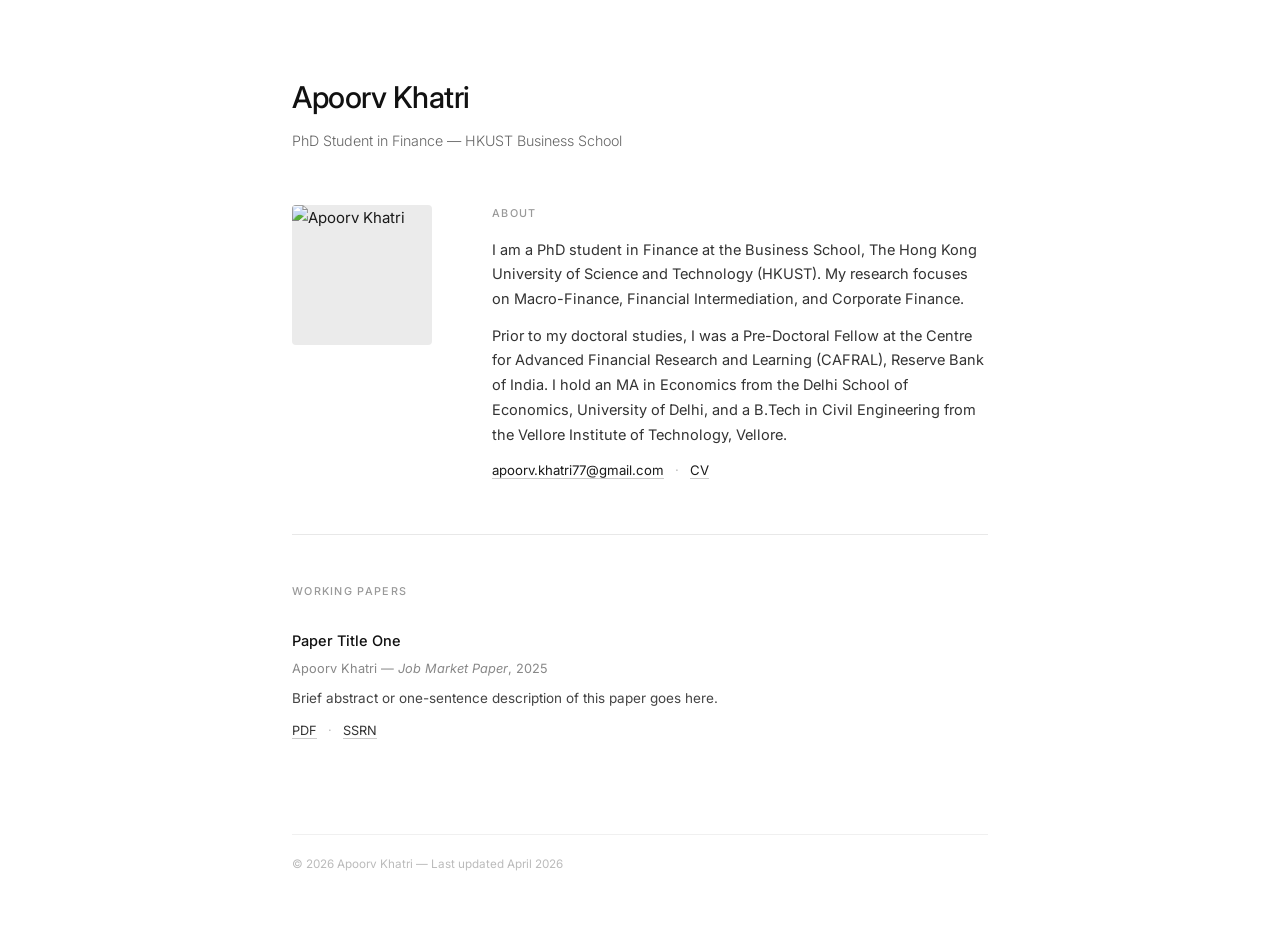
==== index.html @ e32fb56c "Switch cartoon avatar to lorelei style Co-Authored-By: Claude Sonnet 4.6 <noreply@anthropic.com>" ====
<!DOCTYPE html>
<html lang="en">
<head>
  <meta charset="UTF-8" />
  <meta name="viewport" content="width=device-width, initial-scale=1.0" />
  <title>Apoorv Khatri</title>
  <link rel="stylesheet" href="style.css" />
</head>
<body>

  <div class="page">

    <!-- Header -->
    <header>
      <h1>Apoorv Khatri</h1>
      <p class="subtitle">PhD Student in Finance &mdash; HKUST Business School</p>
    </header>

    <!-- About -->
    <section class="about">
      <div class="about-photo">
        <img class="photo-placeholder" src="https://api.dicebear.com/9.x/lorelei/svg?seed=ApoorvKhatri&backgroundColor=ebebeb" alt="Apoorv Khatri" />
      </div>
      <div class="about-text">
        <h2>About</h2>
        <p>
          I am a PhD student in Finance at the Business School, The Hong Kong University
          of Science and Technology (HKUST). My research focuses on Macro-Finance,
          Financial Intermediation, and Corporate Finance.
        </p>
        <p>
          Prior to my doctoral studies, I was a Pre-Doctoral Fellow at the Centre for
          Advanced Financial Research and Learning (CAFRAL), Reserve Bank of India.
          I hold an MA in Economics from the Delhi School of Economics, University of Delhi,
          and a B.Tech in Civil Engineering from the Vellore Institute of Technology, Vellore.
        </p>

        <div class="contact-links">
          <a href="mailto:apoorv.khatri77@gmail.com">apoorv.khatri77@gmail.com</a>
          <span class="sep">&middot;</span>
          <a href="#">CV</a>
        </div>
      </div>
    </section>

    <hr class="divider" />

    <!-- Working Papers -->
    <section class="papers">
      <h2>Working Papers</h2>

      <div class="paper">
        <div class="paper-title">Paper Title One</div>
        <div class="paper-meta">Apoorv Khatri &mdash; <em>Job Market Paper</em>, 2025</div>
        <p class="paper-abstract">
          Brief abstract or one-sentence description of this paper goes here.
        </p>
        <div class="paper-links">
          <a href="#">PDF</a>
          <span class="sep">&middot;</span>
          <a href="#">SSRN</a>
        </div>
      </div>


    </section>

    <footer>
      &copy; 2026 Apoorv Khatri &mdash; Last updated April 2026
    </footer>

  </div>

</body>
</html>
---- style.css ----
@import url('https://fonts.googleapis.com/css2?family=Inter:wght@300;400;500&display=swap');

* { margin: 0; padding: 0; box-sizing: border-box; }

body {
  font-family: 'Inter', -apple-system, BlinkMacSystemFont, 'Segoe UI', sans-serif;
  font-size: 15px;
  color: #1a1a1a;
  background: #ffffff;
  line-height: 1.7;
  -webkit-font-smoothing: antialiased;
}

.page {
  max-width: 760px;
  margin: 0 auto;
  padding: 72px 32px 60px;
}

/* ── Header ── */
header {
  margin-bottom: 52px;
}

header h1 {
  font-size: 2em;
  font-weight: 500;
  letter-spacing: -0.5px;
  color: #111;
}

header .subtitle {
  margin-top: 6px;
  font-size: 0.95em;
  color: #666;
  font-weight: 300;
}

/* ── About ── */
.about {
  display: grid;
  grid-template-columns: 160px 1fr;
  gap: 40px;
  align-items: start;
  margin-bottom: 52px;
}

.photo-placeholder {
  width: 140px;
  height: 140px;
  border-radius: 4px;
  background: #ebebeb;
  display: block;
}

.about-text h2 {
  font-size: 0.72em;
  font-weight: 500;
  letter-spacing: 0.12em;
  text-transform: uppercase;
  color: #999;
  margin-bottom: 14px;
}

.about-text p {
  color: #333;
  margin-bottom: 12px;
  font-size: 0.97em;
}

.interests {
  display: flex;
  flex-wrap: wrap;
  gap: 8px;
  margin-top: 18px;
  margin-bottom: 20px;
}

.interests span {
  font-size: 0.8em;
  color: #555;
  border: 1px solid #d8d8d8;
  padding: 3px 11px;
  border-radius: 20px;
}

.contact-links {
  font-size: 0.88em;
  color: #444;
}

.contact-links a {
  color: #1a1a1a;
  text-decoration: none;
  border-bottom: 1px solid #ccc;
}

.contact-links a:hover {
  border-bottom-color: #1a1a1a;
}

.sep {
  margin: 0 7px;
  color: #bbb;
}

/* ── Divider ── */
.divider {
  border: none;
  border-top: 1px solid #e8e8e8;
  margin: 0 0 48px;
}

/* ── Papers ── */
.papers h2 {
  font-size: 0.72em;
  font-weight: 500;
  letter-spacing: 0.12em;
  text-transform: uppercase;
  color: #999;
  margin-bottom: 28px;
}

.paper {
  margin-bottom: 32px;
  padding-bottom: 32px;
  border-bottom: 1px solid #f0f0f0;
}

.paper:last-child {
  border-bottom: none;
}

.paper-title {
  font-size: 0.97em;
  font-weight: 500;
  color: #111;
  margin-bottom: 4px;
}

.paper-meta {
  font-size: 0.85em;
  color: #888;
  margin-bottom: 8px;
}

.paper-abstract {
  font-size: 0.9em;
  color: #444;
  margin-bottom: 10px;
}

.paper-links {
  font-size: 0.85em;
}

.paper-links a {
  color: #333;
  text-decoration: none;
  border-bottom: 1px solid #ccc;
}

.paper-links a:hover {
  border-bottom-color: #333;
}

/* ── Footer ── */
footer {
  margin-top: 60px;
  font-size: 0.78em;
  color: #bbb;
  border-top: 1px solid #f0f0f0;
  padding-top: 20px;
}

/* ── Responsive ── */
@media (max-width: 600px) {
  .page { padding: 48px 20px 48px; }
  .about { grid-template-columns: 1fr; }
  .photo-placeholder { width: 110px; height: 110px; }
}
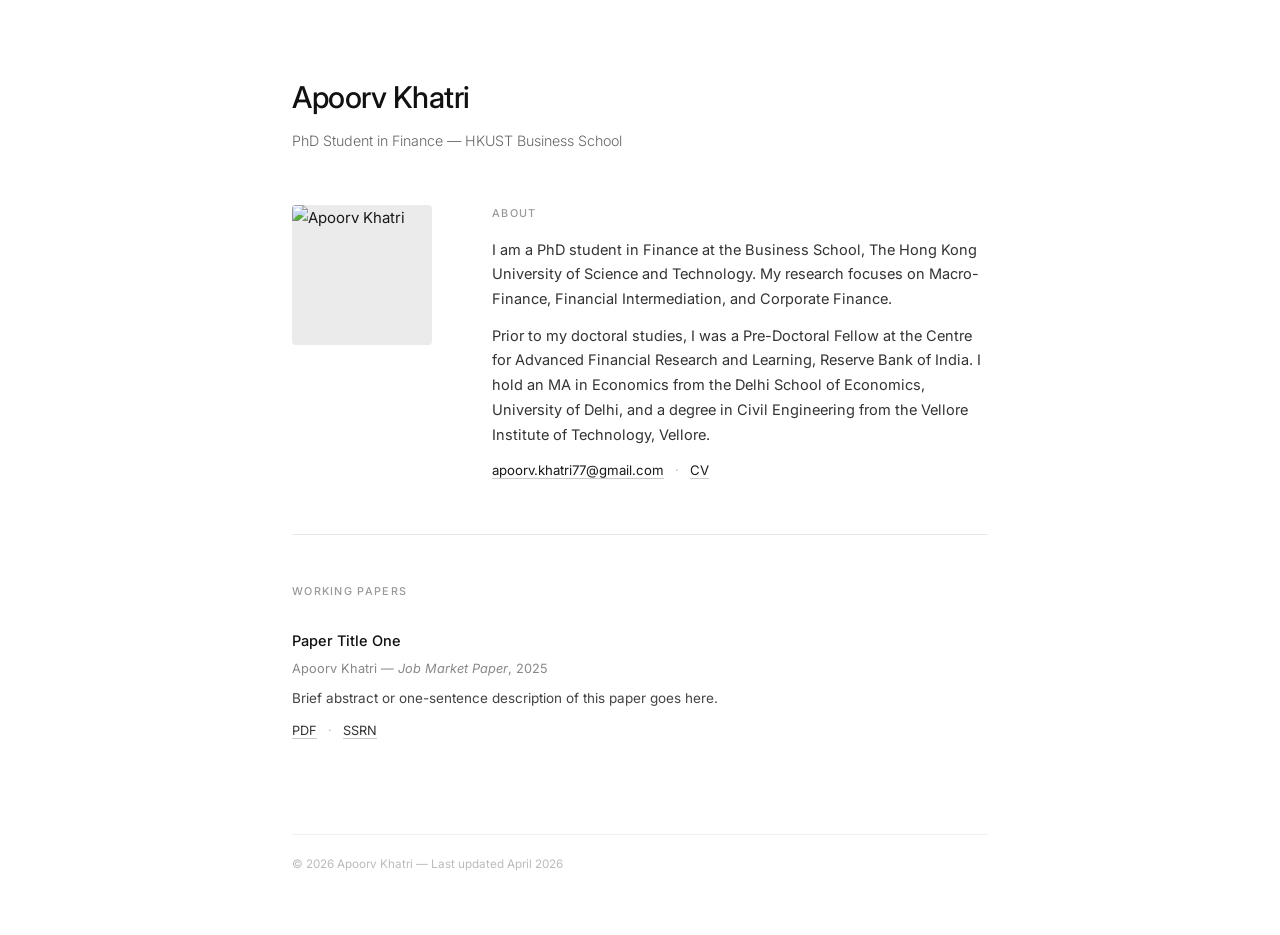
==== commit b53d07b8: "Remove abbreviations HKUST, CAFRAL, and B.Tech from bio Co-Authored-By: Claude Sonnet 4.6 <noreply@a" ====
--- a/index.html
+++ b/index.html
@@ -25,14 +25,14 @@
         <h2>About</h2>
         <p>
           I am a PhD student in Finance at the Business School, The Hong Kong University
-          of Science and Technology (HKUST). My research focuses on Macro-Finance,
+          of Science and Technology. My research focuses on Macro-Finance,
           Financial Intermediation, and Corporate Finance.
         </p>
         <p>
           Prior to my doctoral studies, I was a Pre-Doctoral Fellow at the Centre for
-          Advanced Financial Research and Learning (CAFRAL), Reserve Bank of India.
+          Advanced Financial Research and Learning, Reserve Bank of India.
           I hold an MA in Economics from the Delhi School of Economics, University of Delhi,
-          and a B.Tech in Civil Engineering from the Vellore Institute of Technology, Vellore.
+          and a degree in Civil Engineering from the Vellore Institute of Technology, Vellore.
         </p>
 
         <div class="contact-links">
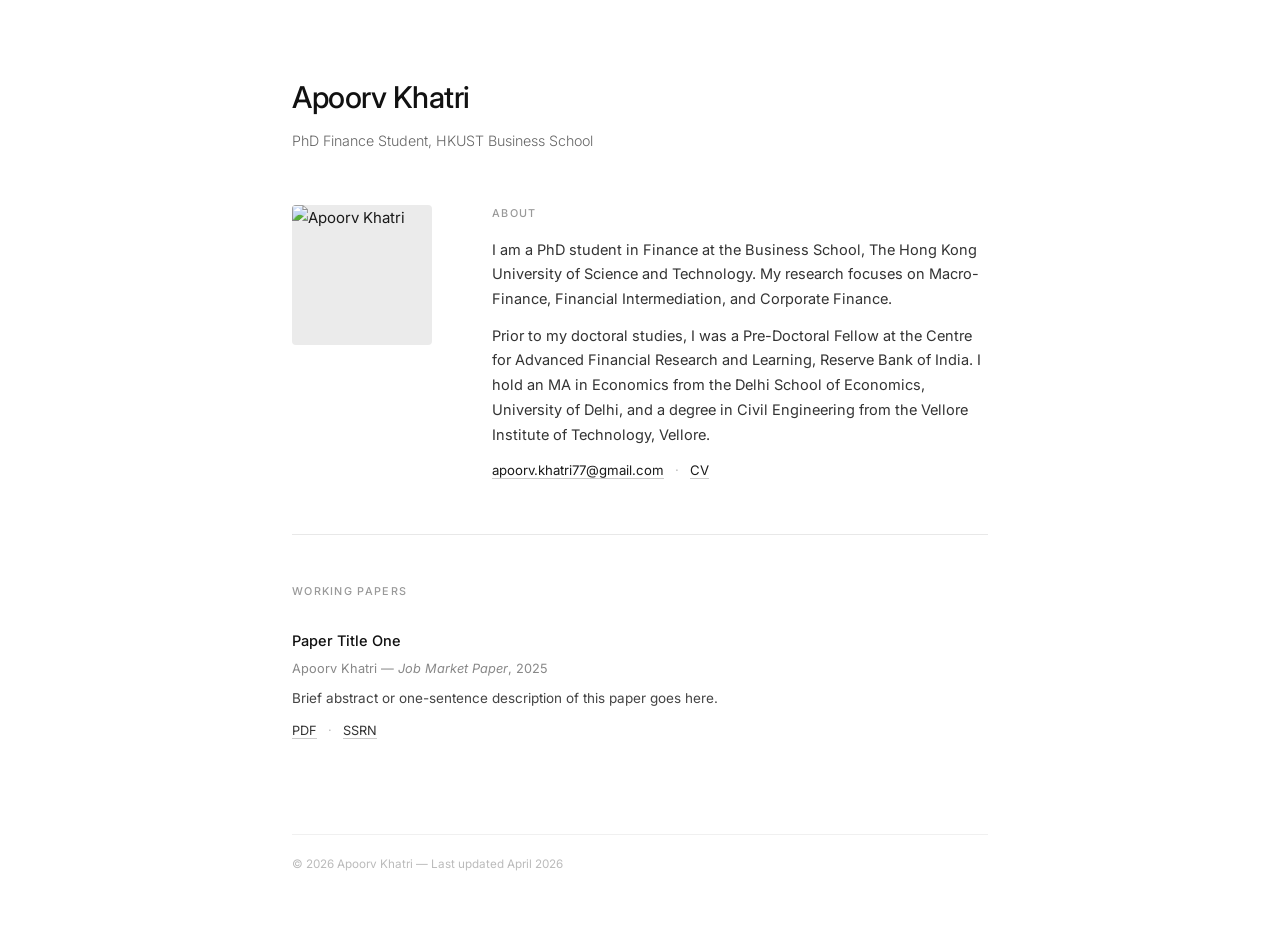
==== commit 72ef3411: "Update subtitle text Co-Authored-By: Claude Sonnet 4.6 <noreply@anthropic.com>" ====
--- a/index.html
+++ b/index.html
@@ -13,7 +13,7 @@
     <!-- Header -->
     <header>
       <h1>Apoorv Khatri</h1>
-      <p class="subtitle">PhD Student in Finance &mdash; HKUST Business School</p>
+      <p class="subtitle">PhD Finance Student, HKUST Business School</p>
     </header>
 
     <!-- About -->
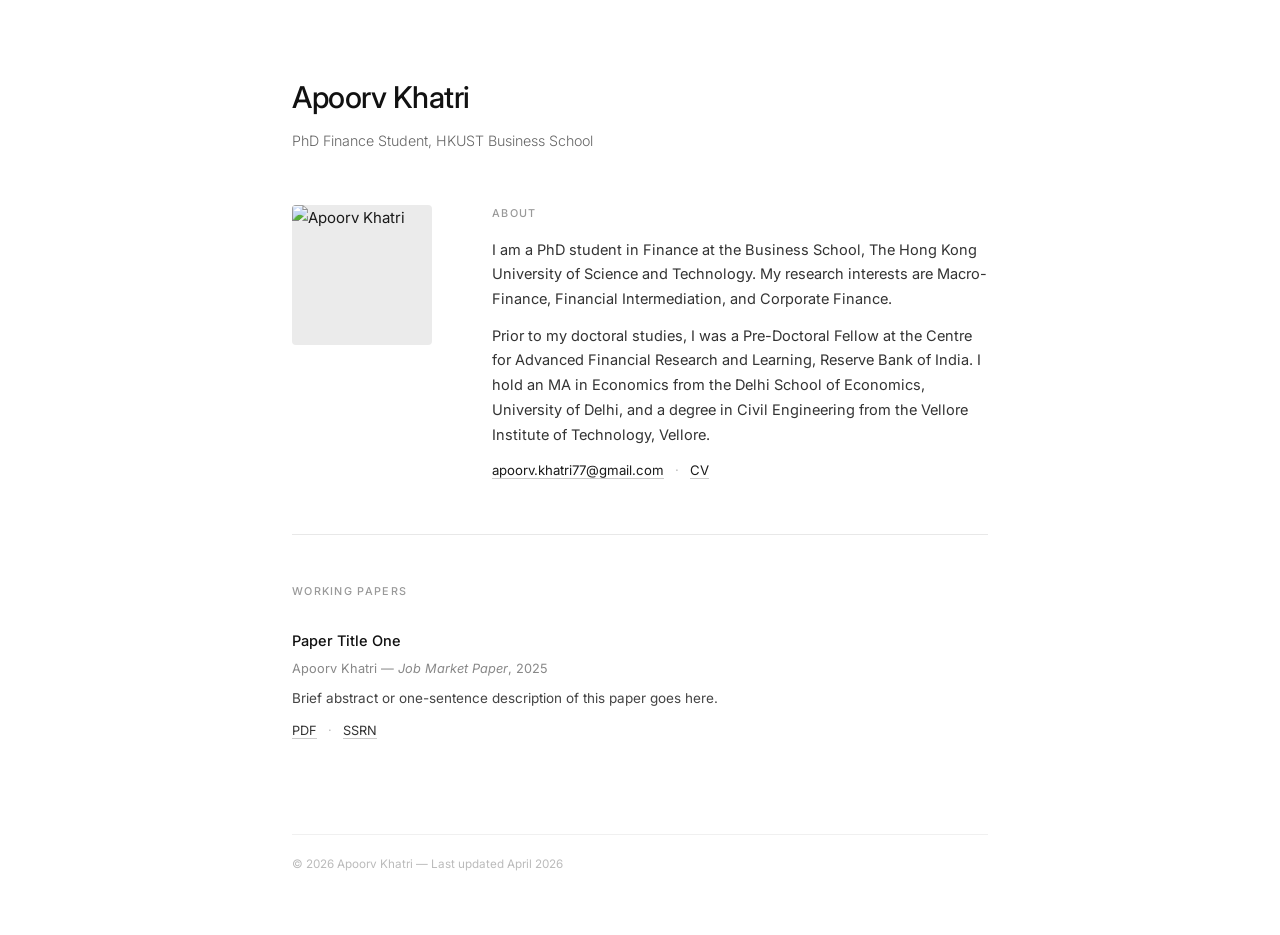
==== commit 4b6a97ac: "Update research interests phrasing Co-Authored-By: Claude Sonnet 4.6 <noreply@anthropic.com>" ====
--- a/index.html
+++ b/index.html
@@ -25,8 +25,8 @@
         <h2>About</h2>
         <p>
           I am a PhD student in Finance at the Business School, The Hong Kong University
-          of Science and Technology. My research focuses on Macro-Finance,
-          Financial Intermediation, and Corporate Finance.
+          of Science and Technology. My research interests are Macro-Finance, Financial
+          Intermediation, and Corporate Finance.
         </p>
         <p>
           Prior to my doctoral studies, I was a Pre-Doctoral Fellow at the Centre for
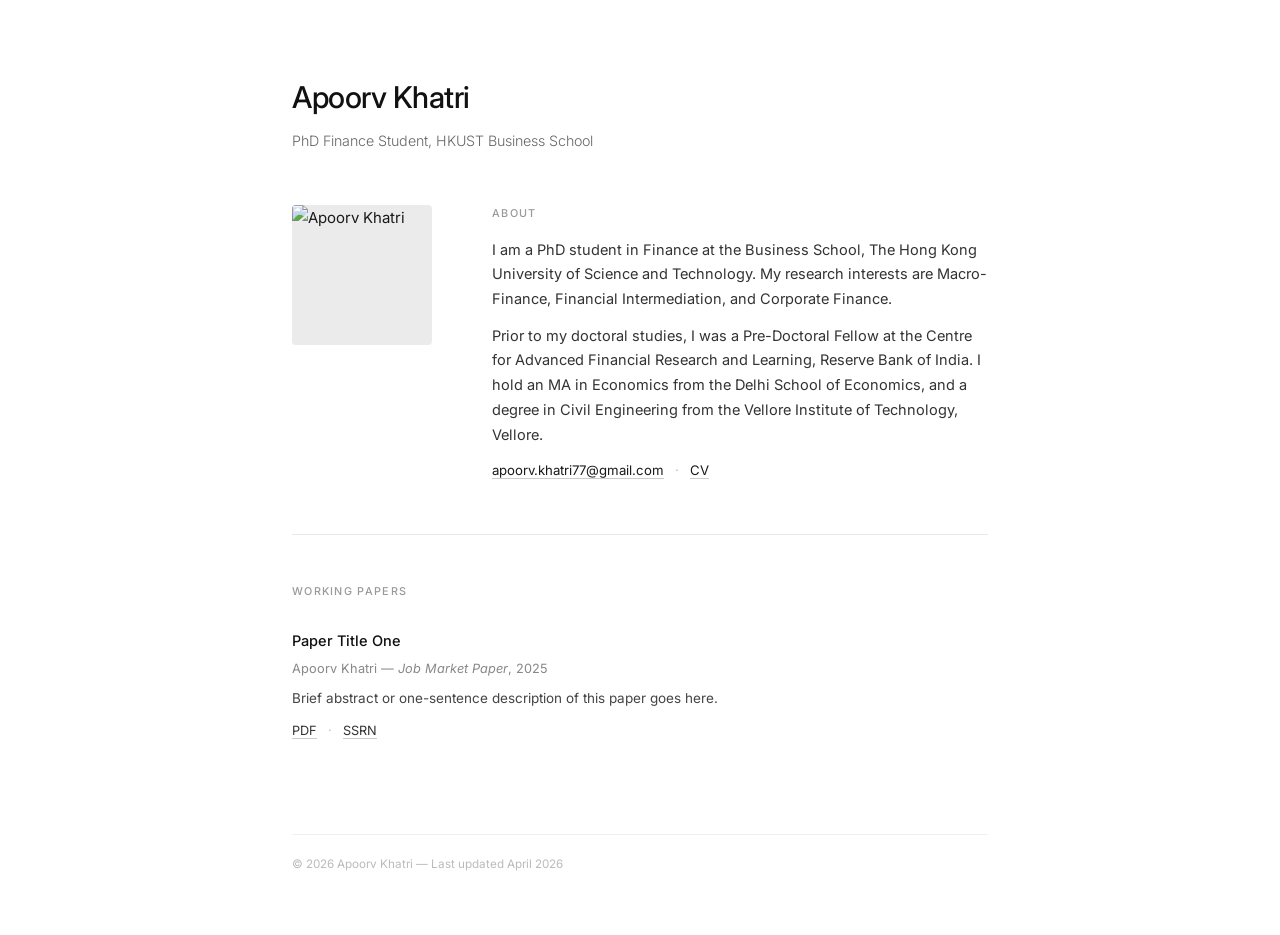
==== commit a4f9bee9: "Remove University of Delhi from bio Co-Authored-By: Claude Sonnet 4.6 <noreply@anthropic.com>" ====
--- a/index.html
+++ b/index.html
@@ -31,7 +31,7 @@
         <p>
           Prior to my doctoral studies, I was a Pre-Doctoral Fellow at the Centre for
           Advanced Financial Research and Learning, Reserve Bank of India.
-          I hold an MA in Economics from the Delhi School of Economics, University of Delhi,
+          I hold an MA in Economics from the Delhi School of Economics,
           and a degree in Civil Engineering from the Vellore Institute of Technology, Vellore.
         </p>
 
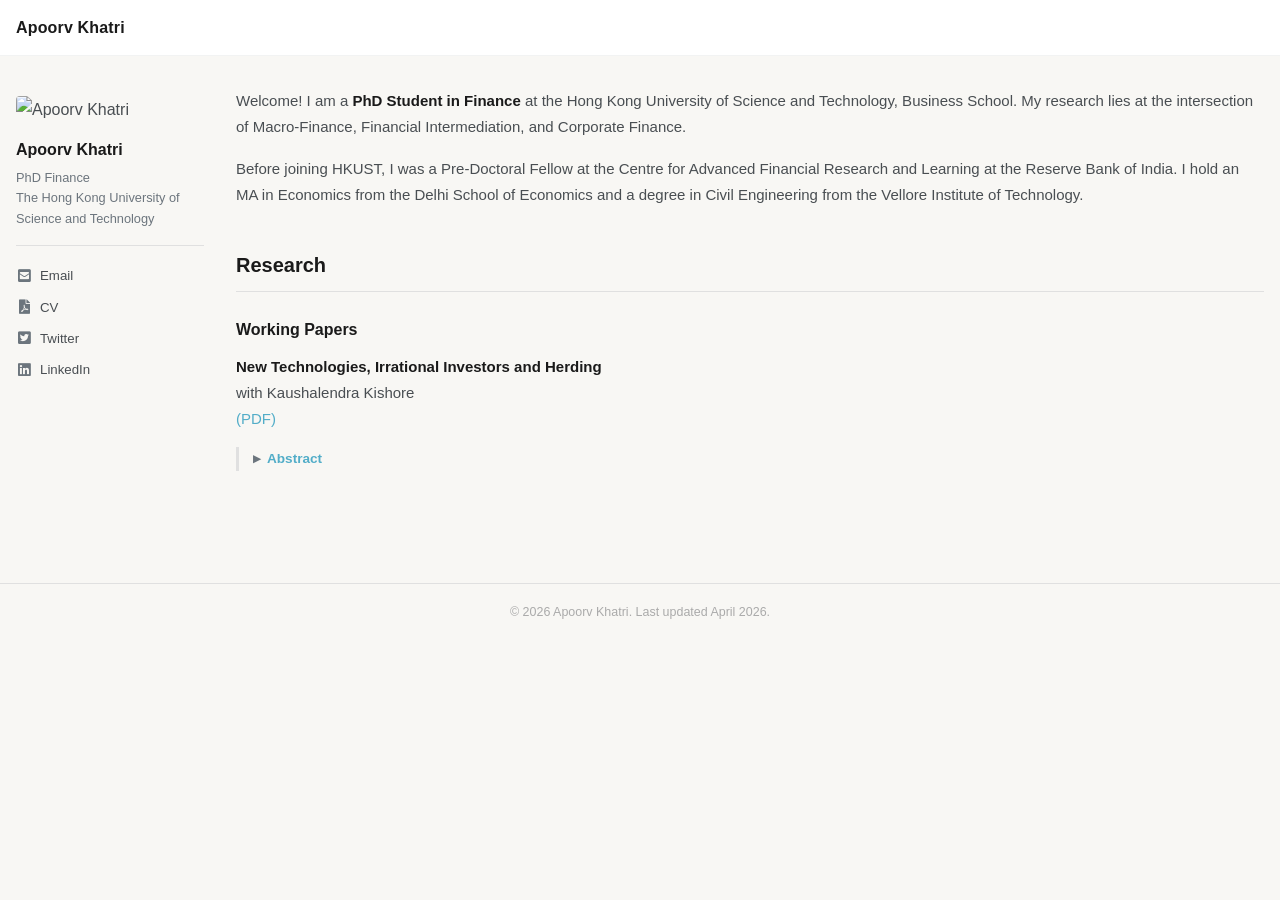
==== commit 75c937ad: "Update website theme and add working paper - Redesign to Minimal Mistakes style with sidebar layout " ====
--- a/index.html
+++ b/index.html
@@ -4,71 +4,122 @@
   <meta charset="UTF-8" />
   <meta name="viewport" content="width=device-width, initial-scale=1.0" />
   <title>Apoorv Khatri</title>
+  <link rel="stylesheet" href="https://cdn.jsdelivr.net/npm/@fortawesome/fontawesome-free@5/css/all.min.css">
   <link rel="stylesheet" href="style.css" />
 </head>
 <body>
 
-  <div class="page">
+  <!-- Masthead -->
+  <div class="masthead">
+    <div class="masthead__inner-wrap">
+      <nav class="greedy-nav">
+        <a class="site-title" href="#">Apoorv Khatri</a>
+        <ul class="visible-links"></ul>
+      </nav>
+    </div>
+  </div>
 
-    <!-- Header -->
-    <header>
-      <h1>Apoorv Khatri</h1>
-      <p class="subtitle">PhD Finance Student, HKUST Business School</p>
-    </header>
+  <!-- Page body -->
+  <div id="main">
 
-    <!-- About -->
-    <section class="about">
-      <div class="about-photo">
-        <img class="photo-placeholder" src="https://api.dicebear.com/9.x/lorelei/svg?seed=ApoorvKhatri&backgroundColor=ebebeb" alt="Apoorv Khatri" />
+    <!-- Sidebar -->
+    <div class="sidebar sticky">
+      <div class="author__avatar">
+        <img src="https://api.dicebear.com/9.x/initials/svg?seed=AK&backgroundColor=c8d8e8&fontFamily=Arial&fontSize=38&fontWeight=600"
+             alt="Apoorv Khatri" />
       </div>
-      <div class="about-text">
-        <h2>About</h2>
-        <p>
-          I am a PhD student in Finance at the Business School, The Hong Kong University
-          of Science and Technology. My research interests are Macro-Finance, Financial
-          Intermediation, and Corporate Finance.
-        </p>
-        <p>
-          Prior to my doctoral studies, I was a Pre-Doctoral Fellow at the Centre for
-          Advanced Financial Research and Learning, Reserve Bank of India.
-          I hold an MA in Economics from the Delhi School of Economics,
-          and a degree in Civil Engineering from the Vellore Institute of Technology, Vellore.
-        </p>
-
-        <div class="contact-links">
-          <a href="mailto:apoorv.khatri77@gmail.com">apoorv.khatri77@gmail.com</a>
-          <span class="sep">&middot;</span>
-          <a href="#">CV</a>
+      <div class="author__content">
+        <h3 class="author__name">Apoorv Khatri</h3>
+        <div class="author__bio">
+          <p>PhD Finance<br />The Hong Kong University of Science and Technology</p>
         </div>
       </div>
-    </section>
+      <div class="author__urls-wrapper">
+        <ul class="author__urls">
+          <li>
+            <a href="mailto:apoorv.khatri77@gmail.com">
+              <i class="fas fa-fw fa-envelope-square"></i>
+              <span class="label">Email</span>
+            </a>
+          </li>
+          <li>
+            <a href="#">
+              <i class="fas fa-fw fa-file-pdf"></i>
+              <span class="label">CV</span>
+            </a>
+          </li>
+          <li>
+            <a href="https://x.com/khatrivial" rel="noopener noreferrer" target="_blank">
+              <i class="fab fa-fw fa-twitter-square"></i>
+              <span class="label">Twitter</span>
+            </a>
+          </li>
+          <li>
+            <a href="https://www.linkedin.com/in/apoorv-khatri/" rel="noopener noreferrer" target="_blank">
+              <i class="fab fa-fw fa-linkedin"></i>
+              <span class="label">LinkedIn</span>
+            </a>
+          </li>
+        </ul>
+      </div>
+    </div>
 
-    <hr class="divider" />
+    <!-- Main content -->
+    <article class="page">
+      <div class="page__inner-wrap">
+        <section class="page__content">
 
-    <!-- Working Papers -->
-    <section class="papers">
-      <h2>Working Papers</h2>
+          <p>
+            Welcome! I am a <strong>PhD Student in Finance</strong> at the
+            Hong Kong University of Science and Technology, Business School.
+            My research lies at the intersection of Macro-Finance, Financial
+            Intermediation, and Corporate Finance.
+          </p>
+          <p>
+            Before joining HKUST, I was a Pre-Doctoral Fellow at the Centre for
+            Advanced Financial Research and Learning at the Reserve Bank of India.
+            I hold an MA in Economics from the Delhi School of Economics and a
+            degree in Civil Engineering from the Vellore Institute of Technology.
+          </p>
 
-      <div class="paper">
-        <div class="paper-title">Paper Title One</div>
-        <div class="paper-meta">Apoorv Khatri &mdash; <em>Job Market Paper</em>, 2025</div>
-        <p class="paper-abstract">
-          Brief abstract or one-sentence description of this paper goes here.
-        </p>
-        <div class="paper-links">
-          <a href="#">PDF</a>
-          <span class="sep">&middot;</span>
-          <a href="#">SSRN</a>
-        </div>
+          <a id="research"></a>
+          <h2>Research</h2>
+
+          <h3>Working Papers</h3>
+
+          <p>
+            <strong>New Technologies, Irrational Investors and Herding</strong><br />
+            with Kaushalendra Kishore<br />
+            <a href="Irrational_CEOs.pdf">(PDF)</a>
+          </p>
+          <details>
+            <summary>Abstract</summary>
+            <p>
+              This paper develops a rational expectations framework to explain how financial
+              crises can emerge in an economy where some decision-makers are irrational. Investors
+              choose between a new risky asset and a safe asset. Irrational investors always invest
+              in risky assets, whereas rational investors only invest when they are confident enough
+              that the asset holds high value. Investors cannot distinguish whether others'
+              investments stem from private information or irrationality, creating a
+              signal-confounding problem. This may lead uninformed rational investors to herd and
+              invest, even in the absence of informative signals, thus leading to a crisis. Our
+              model explains historical episodes where the advent of new technologies and the
+              presence of novice investors lead to a bubble.
+            </p>
+          </details>
+
+        </section>
       </div>
+    </article>
 
+  </div><!-- end #main -->
 
-    </section>
-
+  <div id="footer" class="page__footer">
     <footer>
-      &copy; 2026 Apoorv Khatri &mdash; Last updated April 2026
+      <div class="page__footer-copyright">
+        &copy; 2026 Apoorv Khatri. Last updated April 2026.
+      </div>
     </footer>
-
   </div>
 
 </body>
--- a/style.css
+++ b/style.css
@@ -1,181 +1,299 @@
-@import url('https://fonts.googleapis.com/css2?family=Inter:wght@300;400;500&display=swap');
-
-* { margin: 0; padding: 0; box-sizing: border-box; }
+/* ── Reset ── */
+*, *::before, *::after { margin: 0; padding: 0; box-sizing: border-box; }
+
+/* ── Variables (Minimal Mistakes palette) ── */
+:root {
+  --bg:           #f8f7f4;
+  --text:         #494e52;
+  --text-dark:    #1a1a1a;
+  --link:         #52adc8;
+  --link-hover:   #3d8fa8;
+  --border:       #f2f3f3;
+  --border-mid:   #e0e0e0;
+  --muted:        #6c757d;
+  --masthead-h:   56px;
+  --sidebar-w:    220px;
+  --font:         -apple-system, BlinkMacSystemFont, "Segoe UI", Roboto, "Helvetica Neue", Arial, sans-serif;
+  --font-serif:   Georgia, "Times New Roman", serif;
+}
+
+html {
+  scroll-padding-top: calc(var(--masthead-h) + 12px);
+  font-size: 16px;
+}
 
 body {
-  font-family: 'Inter', -apple-system, BlinkMacSystemFont, 'Segoe UI', sans-serif;
-  font-size: 15px;
-  color: #1a1a1a;
-  background: #ffffff;
+  font-family: var(--font);
+  font-size: 1rem;
+  line-height: 1.75;
+  color: var(--text);
+  background: var(--bg);
+  -webkit-font-smoothing: antialiased;
+}
+
+a {
+  color: var(--link);
+  text-decoration: none;
+}
+a:hover { color: var(--link-hover); text-decoration: underline; }
+
+/* ── Masthead ── */
+.masthead {
+  position: fixed;
+  top: 0; left: 0; right: 0;
+  height: var(--masthead-h);
+  background: #fff;
+  border-bottom: 1px solid var(--border);
+  z-index: 100;
+}
+
+.masthead__inner-wrap {
+  max-width: 1280px;
+  margin: 0 auto;
+  padding: 0 16px;
+  height: 100%;
+}
+
+.greedy-nav {
+  display: flex;
+  align-items: center;
+  height: 100%;
+  gap: 0;
+}
+
+.site-title {
+  font-size: 1rem;
+  font-weight: 700;
+  color: var(--text-dark);
+  text-decoration: none;
+  margin-right: auto;
+  letter-spacing: 0.01em;
+}
+.site-title:hover { text-decoration: none; color: var(--link); }
+
+.visible-links {
+  list-style: none;
+  display: flex;
+  gap: 0;
+}
+
+.visible-links li a {
+  display: block;
+  padding: 0 16px;
+  font-size: 0.875rem;
+  font-weight: 400;
+  color: var(--text);
+  text-decoration: none;
+  line-height: var(--masthead-h);
+  border-bottom: 3px solid transparent;
+  transition: color 0.15s, border-color 0.15s;
+}
+.visible-links li a:hover {
+  color: var(--link);
+  border-bottom-color: var(--link);
+  text-decoration: none;
+}
+
+/* ── Page layout ── */
+#main {
+  max-width: 1280px;
+  margin: 0 auto;
+  padding-top: calc(var(--masthead-h) + 32px);
+  padding-bottom: 60px;
+  padding-left: 16px;
+  padding-right: 16px;
+  display: flex;
+  align-items: flex-start;
+}
+
+/* ── Sidebar ── */
+.sidebar {
+  width: var(--sidebar-w);
+  flex-shrink: 0;
+  padding-right: 32px;
+  padding-top: 8px;
+}
+
+.sidebar.sticky {
+  position: sticky;
+  top: calc(var(--masthead-h) + 24px);
+}
+
+.author__avatar img {
+  width: 100%;
+  max-width: 160px;
+  border-radius: 4px;
+  display: block;
+  margin-bottom: 12px;
+}
+
+.author__name {
+  font-size: 1rem;
+  font-weight: 700;
+  color: var(--text-dark);
+  margin-bottom: 4px;
+}
+
+.author__bio {
+  font-size: 0.8rem;
+  color: var(--muted);
+  margin-bottom: 16px;
+  line-height: 1.6;
+}
+.author__bio p { margin: 0; }
+
+.author__urls-wrapper {
+  border-top: 1px solid var(--border-mid);
+  padding-top: 14px;
+}
+
+.author__urls {
+  list-style: none;
+}
+
+.author__urls li {
+  padding: 4px 0;
+}
+
+.author__urls li a {
+  display: flex;
+  align-items: center;
+  gap: 8px;
+  font-size: 0.83rem;
+  color: var(--text);
+  text-decoration: none;
+  transition: color 0.15s;
+}
+.author__urls li a:hover { color: var(--link); text-decoration: none; }
+
+.author__urls li a i {
+  color: var(--muted);
+  width: 16px;
+  text-align: center;
+  font-size: 0.9rem;
+}
+.author__urls li a:hover i { color: var(--link); }
+
+/* ── Main article ── */
+.page {
+  flex: 1;
+  min-width: 0;
+}
+
+.page__content {
+  font-size: 0.9375rem;
+  line-height: 1.75;
+}
+
+.page__content p {
+  margin-bottom: 1em;
+  color: var(--text);
+}
+
+.page__content strong { color: var(--text-dark); font-weight: 600; }
+
+/* ── Headings ── */
+.page__content h2 {
+  font-family: var(--font);
+  font-size: 1.25rem;
+  font-weight: 700;
+  color: var(--text-dark);
+  border-bottom: 1px solid var(--border-mid);
+  padding-bottom: 8px;
+  margin-top: 2em;
+  margin-bottom: 1em;
+}
+
+.page__content h3 {
+  font-family: var(--font);
+  font-size: 1rem;
+  font-weight: 700;
+  color: var(--text-dark);
+  margin-top: 1.5em;
+  margin-bottom: 0.6em;
+}
+
+/* ── Details / Abstract collapsible ── */
+details {
+  margin: 0.4em 0 0.8em 0;
+  border-left: 3px solid var(--border-mid);
+  padding-left: 14px;
+}
+
+summary {
+  cursor: pointer;
+  font-size: 0.85rem;
+  font-weight: 600;
+  color: var(--link);
+  user-select: none;
+  list-style: none;
+  display: flex;
+  align-items: center;
+  gap: 6px;
+}
+summary::-webkit-details-marker { display: none; }
+summary::before {
+  content: "▶";
+  font-size: 0.6rem;
+  transition: transform 0.2s;
+  color: var(--muted);
+}
+details[open] summary::before { transform: rotate(90deg); }
+
+details[open] summary { margin-bottom: 0.5em; }
+
+details p {
+  font-size: 0.875rem;
+  color: #4a4a4a;
+  margin-bottom: 0.5em;
   line-height: 1.7;
-  -webkit-font-smoothing: antialiased;
-}
-
-.page {
-  max-width: 760px;
-  margin: 0 auto;
-  padding: 72px 32px 60px;
-}
-
-/* ── Header ── */
-header {
-  margin-bottom: 52px;
-}
-
-header h1 {
-  font-size: 2em;
-  font-weight: 500;
-  letter-spacing: -0.5px;
-  color: #111;
-}
-
-header .subtitle {
-  margin-top: 6px;
-  font-size: 0.95em;
-  color: #666;
-  font-weight: 300;
-}
-
-/* ── About ── */
-.about {
-  display: grid;
-  grid-template-columns: 160px 1fr;
-  gap: 40px;
-  align-items: start;
-  margin-bottom: 52px;
-}
-
-.photo-placeholder {
-  width: 140px;
-  height: 140px;
-  border-radius: 4px;
-  background: #ebebeb;
+}
+
+/* ── Small text (presentation list) ── */
+.page__content small {
+  font-size: 0.8rem;
+  color: var(--muted);
+  line-height: 1.6;
   display: block;
-}
-
-.about-text h2 {
-  font-size: 0.72em;
-  font-weight: 500;
-  letter-spacing: 0.12em;
-  text-transform: uppercase;
-  color: #999;
-  margin-bottom: 14px;
-}
-
-.about-text p {
-  color: #333;
-  margin-bottom: 12px;
-  font-size: 0.97em;
-}
-
-.interests {
-  display: flex;
-  flex-wrap: wrap;
-  gap: 8px;
-  margin-top: 18px;
-  margin-bottom: 20px;
-}
-
-.interests span {
-  font-size: 0.8em;
-  color: #555;
-  border: 1px solid #d8d8d8;
-  padding: 3px 11px;
-  border-radius: 20px;
-}
-
-.contact-links {
-  font-size: 0.88em;
-  color: #444;
-}
-
-.contact-links a {
-  color: #1a1a1a;
-  text-decoration: none;
-  border-bottom: 1px solid #ccc;
-}
-
-.contact-links a:hover {
-  border-bottom-color: #1a1a1a;
-}
-
-.sep {
-  margin: 0 7px;
-  color: #bbb;
-}
-
-/* ── Divider ── */
-.divider {
-  border: none;
-  border-top: 1px solid #e8e8e8;
-  margin: 0 0 48px;
-}
-
-/* ── Papers ── */
-.papers h2 {
-  font-size: 0.72em;
-  font-weight: 500;
-  letter-spacing: 0.12em;
-  text-transform: uppercase;
-  color: #999;
-  margin-bottom: 28px;
-}
-
-.paper {
-  margin-bottom: 32px;
-  padding-bottom: 32px;
-  border-bottom: 1px solid #f0f0f0;
-}
-
-.paper:last-child {
-  border-bottom: none;
-}
-
-.paper-title {
-  font-size: 0.97em;
-  font-weight: 500;
-  color: #111;
-  margin-bottom: 4px;
-}
-
-.paper-meta {
-  font-size: 0.85em;
-  color: #888;
-  margin-bottom: 8px;
-}
-
-.paper-abstract {
-  font-size: 0.9em;
-  color: #444;
-  margin-bottom: 10px;
-}
-
-.paper-links {
-  font-size: 0.85em;
-}
-
-.paper-links a {
-  color: #333;
-  text-decoration: none;
-  border-bottom: 1px solid #ccc;
-}
-
-.paper-links a:hover {
-  border-bottom-color: #333;
+  margin-top: 0.4em;
+  margin-bottom: 0.8em;
 }
 
 /* ── Footer ── */
-footer {
-  margin-top: 60px;
-  font-size: 0.78em;
-  color: #bbb;
-  border-top: 1px solid #f0f0f0;
-  padding-top: 20px;
+.page__footer {
+  background: #f8f7f4;
+  color: #aaa;
+  text-align: center;
+  font-size: 0.78rem;
+  padding: 18px 16px;
+  margin-top: 40px;
+  border-top: 1px solid var(--border-mid);
+}
+
+.page__footer-copyright a {
+  color: #aaa;
 }
 
 /* ── Responsive ── */
-@media (max-width: 600px) {
-  .page { padding: 48px 20px 48px; }
-  .about { grid-template-columns: 1fr; }
-  .photo-placeholder { width: 110px; height: 110px; }
-}
+@media (max-width: 768px) {
+  #main {
+    flex-direction: column;
+    padding-top: calc(var(--masthead-h) + 20px);
+  }
+  .sidebar {
+    width: 100%;
+    position: static;
+    padding-right: 0;
+    padding-bottom: 24px;
+    margin-bottom: 16px;
+    border-bottom: 1px solid var(--border-mid);
+    display: flex;
+    flex-wrap: wrap;
+    gap: 16px;
+    align-items: flex-start;
+  }
+  .author__avatar img { max-width: 80px; margin-bottom: 0; }
+  .author__content { flex: 1; }
+  .author__urls-wrapper { width: 100%; border-top: 1px solid var(--border-mid); padding-top: 12px; }
+  .author__urls { display: flex; flex-wrap: wrap; gap: 4px 16px; }
+}
